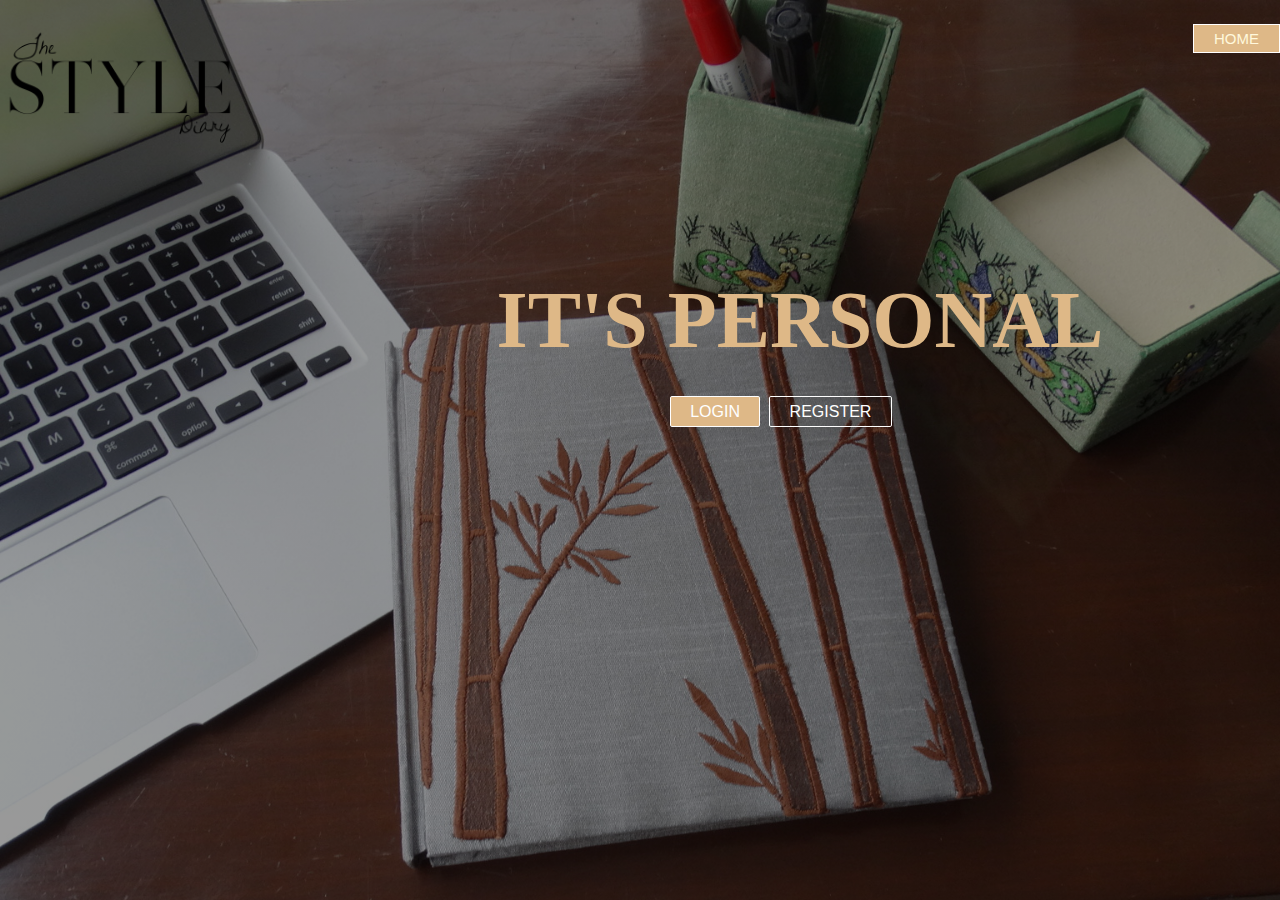
==== index.html @ 3c23be55 "first commit" ====
<!DOCTYPE html>
<html>
    <head>
        <title>My Dary</title>
        <link href="style.css" rel="stylesheet" type="text/css">
    </head>
    <body>
        <header>
            <div class="row">
                <div class="logo">
                    <img src="logo4.png">
                </div>
                <ul class="main-nav">
                    <li class="active"><a href="">HOME</a></li>
                    <!--<li><a href="diary_notes.html">DIARY</a></li>-->
                </ul>
            </div>
            <div class="hero">
                <h2>it's personal</h2>
                <div id="welcome">
                <p class="text_welcome"></p>
                </div>
                <div class="button">
                    <a href="login.html" class="btn btn-one">login</a>
                    <a href="registration.html" class="btn btn-two">register</a>
                </div>
            </div>
        </header>
        <script src="home.js"></script>
    </body>
</html>
---- style.css ----
*
{
    margin: 0;
    padding:0;
}
header
{
    background-image:linear-gradient(rgba(0,0,0,0.4),rgba(0,0,0,0.4)),url(Diary-13a.jpg);
        height: 100vh;
        background-size:cover;
        background-position: center;
    
}

.main-nav
{
    float:right;
    list-style: none;
    margin-top: 30px;
}

.main-nav li
{
    display: inline-block;
}

.main-nav li a
{
    color: cornsilk;
    text-decoration: none;
    padding: 5px 20px;
    font-family: "Roboto", sans-serif;
    font-size: 15px;
}

.main-nav li.active a
{
    border:1px solid white;
    background-color: burlywood;
}

.main-nav li a:hover
{
    border:1px solid white;
    background-color: burlywood;
    transition: all 0.2s ease-in;
}
#welcome
{
    position: absolute;
    margin-left: 400px;
}
.logo img
{
    width: 245px;
    height: auto;
    float: left;
}

.row
{
    max-width: 1770px;
    margin: auto;
}

.hero
{
    position: absolute;
    width: 1100px;
    margin-left: 150px;
    margin-top: 0px;
}

h2
{
    color:burlywood;
    text-transform:uppercase;
    font-size: 80px;
    text-align: center;
    margin-left: 200px;
    margin-top: 275px;
    font-family: cursive;
    
}

h3
{
   margin: 0;
    padding: 0 0 20px;
    position: absolute;
    top: 8px;
    left: 250px;
    text-align: center;
    font-size: 22px;
    font-family: cursive;
    color: burlywood;
}
p
{
   color:cornsilk;
    text-transform:uppercase;
    font-size: 16px;
    text-align:center;
    font-family: cursive;
}
p small {
  font-size: 0.9em;
}

.button
{
    margin-top: 30px;
    margin-left: 520px;
}

.btn
{
    display:inline-block;
    padding:0.35em 1.2em;
    border:0.1em solid #FFFFFF;
    margin:0 0.3em 0.3em 0;
    border-radius:0.12em;
    box-sizing: border-box;
    text-decoration:none;
    font-family:'Roboto',sans-serif;
    font-weight:300;
    text-transform: uppercase;
    color:#FFFFFF;
    text-align:center;
}

.btn-one
{
    background-color: burlywood;
    font-family:"Roboto", sans-serif;
}

.btn-two
{
    font-family: "Roboto",sans-serif;
}

.btn-two:hover
{
    background-color: burlywood;
    transition: all 0.5s ease-in;
}

body{
    margin: 0;
    padding: 0;
    background-size: cover;
    font-family: sans-serif;
}

.loginbox{
    width: 350px;
    height: 420px;
    background: #514b3f;
    color: #fff;
    top: 50%;
    left: 50%;
    position: absolute;
    transform: translate(-50%,-50%);
    box-sizing: border-box;
    padding: 155px 30px;
    border-radius: 5px;
}

.new_entry{
    width: 650px;
    height: 430px;
    background: #514b3f;
    color: #fff;
    top: 50%;
    left: 50%;
    position: absolute;
    transform: translate(-50%,-50%);
    box-sizing: border-box;
    padding: 50px 30px;
    border-radius: 5px;
}
.avatar{
    width: 100px;
    height: 100px;
    border-radius: 50%;
    position: absolute;
    top: -50px;
    left: calc(50% - 50px);
}

.avatar1{
    width: 100px;
    height: 100px;
    border-radius: 50%;
    position: absolute;
    top: 40px;
    left: calc(50% - 50px);
}

h1{
    margin: 0;
    padding: 0 0 20px;
    position: absolute;
    top: 80px;
    left: 150px;
    text-align: center;
    font-size: 22px;
    font-family: cursive;
    color: burlywood;
}

h5{
    margin: 0;
    padding: 0 0 20px;
    position: absolute;
    top: 80px;
    left: 167px;
    text-align: center;
    font-size: 22px;
    font-family: cursive;
    color: burlywood;
}

h6{
    margin: 0;
    padding: 0 0 20px;
    position: absolute;
    top: 60px;
    left: 170px;
    text-align: center;
    font-size: 22px;
    font-family: cursive;
    color: burlywood;
}

h5{
    margin: 0;
    padding: 0 0 20px;
    position: absolute;
    top: 350px;
    left: 0px;
    text-align: center;
    font-size: 20px;
    font-family: cursive;
    color: burlywood;
}

.loginbox p{
    margin: 0;
    padding: 0;
    font-weight: bold;
}

.loginbox input{
    width: 100%;
    margin-bottom: 20px;
}

.loginbox input[type="text"], input[type="password"]
{
    border: none;
    border-bottom: 1px solid #fff;
    background: transparent;
    outline: none;
    height: 40px;
    color: #fff;
    font-size: 16px;
}
.loginbox input[type="submit"]
{
    border: none;
    outline: none;
    height: 40px;
    background: #a88d54;
    color: #fff;
    font-size: 18px;
    border-radius: 20px;
}
.loginbox input[type="submit"]:hover
{
    cursor: pointer;
    background: #676829;
    color: #000;
}
.loginbox a{
    text-decoration: none;
    font-size: 12px;
    line-height: 20px;
    color: darkgrey;
}

.loginbox a:hover
{
    color: burlywood;
}

.registration{
    width: 420px;
    height: 550px;
    background: #514b3f;
    color: #fff;
    top: 50%;
    left: 50%;
    position: absolute;
    transform: translate(-50%,-50%);
    box-sizing: border-box;
    padding: 135px 30px;
    border-radius: 5px;
}
.registration input{
    width: 100%;
    margin-bottom: 15px;
}

.registration input[type="text"], input[type="password"], input[type="email"]
{
    border: none;
    border-bottom: 1px solid #fff;
    background: transparent;
    outline: none;
    height: 40px;
    color: #fff;
    font-size: 16px;
}
.registration input[type="submit"]
{
    border: none;
    outline: none;
    height: 40px;
    background: #a88d54;
    color: #fff;
    font-size: 18px;
    border-radius: 20px;
}
.registration input[type="submit"]:hover
{
    cursor: pointer;
    background: #676829;
    color: #000;
}

.registration a:hover
{
    color: burlywood;
}

body {
  font-family: 'lato', sans-serif;
}
.container {
  max-width: 1000px;
  margin-left: auto;
  margin-right: auto;
  padding-left: 0px;
  padding-right: 0px;
  padding-top: 90px;
    
}
h4 {
  font-size: 50px;
  margin: 20px 0;
  text-align: center;
  font-family: cursive;
  color: burlywood;
}
h4 small {
  font-size: 0.9em;
}
.responsive-table li {
  border-radius: 3px;
  padding: 13px 30px;
  display: flex;
  justify-content: space-between;
  margin-bottom: 25px;
  margin-bottom: 10px
}
.responsive-table .table-header {
  background-color: saddlebrown;
  font-size: 14px;
  text-transform: uppercase;
  letter-spacing: 0.03em;
}
.responsive-table .table-row {
  background-color:navajowhite;
  box-shadow: 0px 0px 9px 0px rgba(0, 0, 0, 0.1);
}
.responsive-table .col-1 {
  flex-basis: 10%;
}
.responsive-table .col-2 {
  flex-basis: 30%;
}
.responsive-table .col-3 {
  flex-basis: 25%;
}
.responsive-table .col-4 {
  flex-basis: 10%;
}
.responsive-table .col-5 {
  flex-basis: 10%;
}

.responsive-table .col-6 {
  flex-basis: 10%;
}

@media all and (max-width: 767px) {
  .responsive-table .table-header {
    display: none;
  }
  .responsive-table li {
    display: block;
  }
  .responsive-table .col {
    flex-basis: 100%;
  }
  .responsive-table .col {
    display: flex;
    padding: 10px 0;
  }
  .responsive-table .col:before {
    color: #6c7a89;
    padding-right: 10px;
    content: attr(data-label);
    flex-basis: 50%;
    text-align: right;
  }
}
textarea {
    width: 100%;
    height: 150px;
    padding: 12px 20px;
    box-sizing: border-box;
    border: 2px solid #ccc;
    border-radius: 4px;
    background-color: #f8f8f8;
    resize: none;
}
input[type=submit] {
    background-color: burlywood;
    color: black;
    padding: 12px 20px;
    border: none;
    border-radius: 4px;
    cursor: pointer;
    float: right;
}

input[type=submit]:hover {
    background-color: saddlebrown;
}
.modal {
    display: none; /* Hidden by default */
    position: fixed; /* Stay in place */
    z-index: 1; /* Sit on top */
    padding-top: 100px; /* Location of the box */
    left: 0;
    top: 0;
    width: 100%; /* Full width */
    height: 100%; /* Full height */
    overflow: auto; /* Enable scroll if needed */
    background-color: rgb(0,0,0); /* Fallback color */
    background-color: rgba(0,0,0,0.4); /* Black w/ opacity */
}

/* Modal Content */
.modal-content {
    background-color:saddlebrown;
    margin: auto;
    padding: 20px;
    padding-top: 50px;
    height: 400px;
    opacity: 0.9;
    border: 1px solid #888;
    width: 50%;
    border-radius: 20px;
}

/* The Close Button */
.close {
    color: #aaaaaa;
    float: right;
    font-size: 28px;
    font-weight: bold;
}

.close:hover,
.close:focus {
    color: #000;
    text-decoration: none;
    cursor: pointer;
}
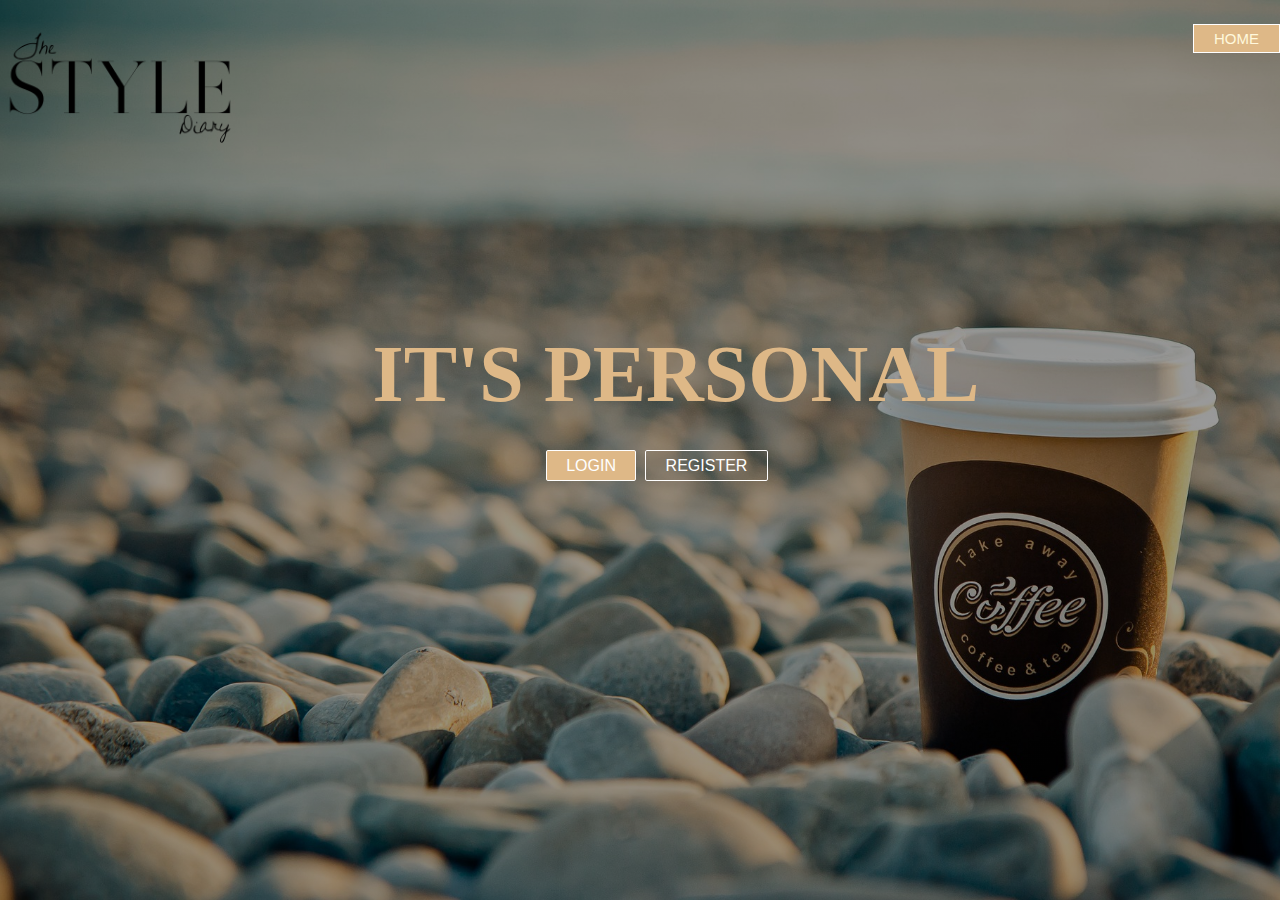
==== commit 966d005b: "making home page responsive" ====
--- a/index.html
+++ b/index.html
@@ -15,6 +15,7 @@
                     <!--<li><a href="diary_notes.html">DIARY</a></li>-->
                 </ul>
             </div>
+            </header>
             <div class="hero">
                 <h2>it's personal</h2>
                 <div id="welcome">
@@ -25,7 +26,7 @@
                     <a href="registration.html" class="btn btn-two">register</a>
                 </div>
             </div>
-        </header>
+        
         <script src="home.js"></script>
     </body>
 </html>
--- a/style.css
+++ b/style.css
@@ -7,10 +7,15 @@
 {
     background-image:linear-gradient(rgba(0,0,0,0.4),rgba(0,0,0,0.4)),url(Diary-13a.jpg);
         height: 100vh;
+        min-height:100vh;
         background-size:cover;
         background-position: center;
     
 }
+
+@-ms-viewport{
+    width: device-width;
+  }
 
 .main-nav
 {
@@ -67,8 +72,9 @@
 {
     position: absolute;
     width: 1100px;
-    margin-left: 150px;
-    margin-top: 0px;
+    transform: translate(-50%,-50%);
+    left: 45%;
+    top: 30%;
 }
 
 h2
@@ -386,13 +392,13 @@
   box-shadow: 0px 0px 9px 0px rgba(0, 0, 0, 0.1);
 }
 .responsive-table .col-1 {
+  flex-basis: 15%;
+}
+.responsive-table .col-2 {
   flex-basis: 10%;
 }
-.responsive-table .col-2 {
+.responsive-table .col-3 {
   flex-basis: 30%;
-}
-.responsive-table .col-3 {
-  flex-basis: 25%;
 }
 .responsive-table .col-4 {
   flex-basis: 10%;
@@ -469,7 +475,33 @@
     background-color:saddlebrown;
     margin: auto;
     padding: 20px;
-    padding-top: 50px;
+    padding-top: 20px;
+    height: 400px;
+    opacity: 0.9;
+    border: 1px solid #888;
+    width: 50%;
+    border-radius: 20px;
+}
+
+.modal2 {
+    display: none; /* Hidden by default */
+    position: fixed; /* Stay in place */
+    z-index: 1; /* Sit on top */
+    padding-top: 100px; /* Location of the box */
+    left: 0;
+    top: 0;
+    width: 100%; /* Full width */
+    height: 100%; /* Full height */
+    overflow: auto; /* Enable scroll if needed */
+    background-color: rgb(0,0,0); /* Fallback color */
+    background-color: rgba(0,0,0,0.4); /* Black w/ opacity */
+}
+
+.modal-content2 {
+    background-color:saddlebrown;
+    margin: auto;
+    padding: 20px;
+    padding-top: 20px;
     height: 400px;
     opacity: 0.9;
     border: 1px solid #888;
@@ -490,4 +522,18 @@
     color: #000;
     text-decoration: none;
     cursor: pointer;
+}
+
+.close1 {
+    color: #aaaaaa;
+    float: right;
+    font-size: 28px;
+    font-weight: bold;
+}
+
+.close1:hover,
+.close1:focus {
+    color: #000;
+    text-decoration: none;
+    cursor: pointer;
 }